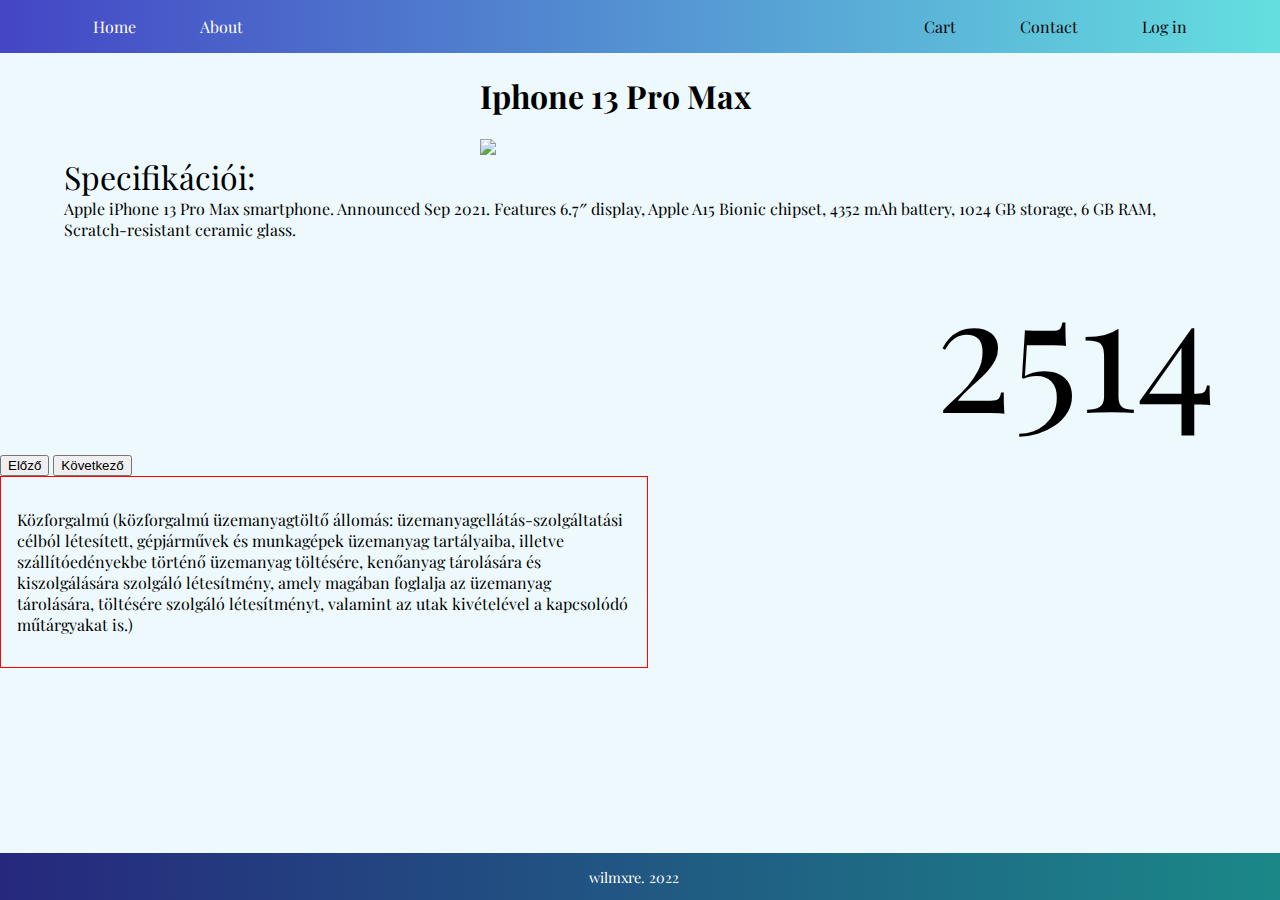
==== smartphone.html @ 22736106 "Vázlat" ====
<!DOCTYPE html>
<html lang="en">

<head>
  <meta charset="UTF-8">
  <meta http-equiv="X-UA-Compatible" content="IE=edge">
  <meta name="viewport" content="width=device-width, initial-scale=1.0">
  <title>Landing Page</title>
  <link rel="stylesheet" href="./smartphone.css">
  <link rel="preconnect" href="https://fonts.googleapis.com">
  <link rel="preconnect" href="https://fonts.gstatic.com" crossorigin>
  <link rel="preconnect" href="https://fonts.googleapis.com">
  <link rel="preconnect" href="https://fonts.gstatic.com" crossorigin>
  <link rel="preconnect" href="https://fonts.googleapis.com">
  <link rel="preconnect" href="https://fonts.gstatic.com" crossorigin>
  <link
    href="https://fonts.googleapis.com/css2?family=Playfair+Display:ital,wght@0,400;0,500;0,600;0,700;0,800;0,900;1,400;1,500;1,600;1,700;1,800;1,900&display=swap"
    rel="stylesheet">
  <script src="./script.js" defer></script>
  <script src="./data/data-processing.js" defer></script>
  <script src="./smartphones.js" defer></script>
  <script src="./utils.js" defer></script> 
</head>

<body>
  <div class="navbar">
    <ul>
      <div class="left">
        <li><a href="#">Home</a></li>
        <li><a href="#">About</a></li>
      </div>
      <div class="right">
        <li><a href="#">Cart</a></li>
        <li><a href="#">Contact</a></li>
        <li><a href="#">Log in</a></li>
      </div>
    </ul>
  </div>


  <h1 class = " cim "> Iphone 13 Pro Max </h1>

  <div><img src="https://fdn2.gsmarena.com/vv/bigpic/asus-rog-phone-5s-pro.jpg" class="kepek" id="kep">

  </div>
  <div class = " spec ">Specifikációi:</div>

  <div class="spec2">
       <div >Apple iPhone 13 Pro Max smartphone. Announced Sep 2021. Features 6.7″  display, Apple A15 Bionic chipset, 4352 mAh battery,
       1024 GB storage, 6 GB RAM, Scratch-resistant ceramic glass.
       </div>
        <div class="data">2514</div>
    </div>


    <div id="jobb">
      <form id="gombok">
          <span>
              <input type="button" name="previous" value="Előző">
              <input type="button" name="next" value="Következő">
          </span>
      </form>
  </div>

  <div id="bal">
      <p>Közforgalmú (közforgalmú üzemanyagtöltő állomás: üzemanyagellátás-szolgáltatási célból létesített, gépjárművek és 
        munkagépek üzemanyag tartályaiba, illetve szállítóedényekbe történő üzemanyag töltésére, kenőanyag tárolására és 
        kiszolgálására szolgáló létesítmény, amely magában foglalja az üzemanyag tárolására, töltésére szolgáló létesítményt,
         valamint az utak kivételével a kapcsolódó műtárgyakat is.)</p>

      <p>Üzemi (üzemi üzemanyagtöltő állomás: nem közforgalmú, az adott gazdálkodó szervezet által üzemeltetett, gépjárművek 
        és munkagépek üzemanyag tartályaiba, illetve szállítóedényekbe történő üzemanyag töltésére, kenőanyag tárolására és 
        kiszolgálására szolgáló létesítmény, tároló és töltésre szolgáló eszközökkel.) </p>

      <p>Az OMV mintegy 20 700 munkavállalót foglalkoztat és több mint 2 000 töltőállomást üzemeltet 10 országban. A vállalat
         1990-ben lépett a magyar piacra, ahol 197 töltőállomást üzemeltet, valamint 15 százalékos piaci részesedéssel bír. </p>

      <p>Magyarországi töltőállomás-hálózatában hozzávetőleg 1700-an dolgoznak. Alaptevékenysége mellett a hazai sport támogatója,
         így szponzoráltjai közé tartozik Michelisz Norbert autóversenyző, a Győri Audi ETO KC, a Telekom Veszprém, valamint a magyar 
         vízilabda utánpótlás-válogatott.</p>

      <p>A vállalat Upstream üzletága erős alapokkal rendelkezik Romániában és Ausztriában, valamint a Közép-Kelet Európai főrégióban,
         amit egy további nemzetközi portfólió egészít ki Oroszországban, az Északi-tengeren, a Közel-Keleten és Afrikában.  </p>
  </div>



  <div class="content"></div>
  
  <div class="footer">
    <div class="left"></div>
    <div class="year">wilmxre. 2022</div>
    <div class="top">&#8593;</div>
  </div>
 

</body>

</html>
---- smartphone.css ----
/* wilmxre - 2022 */
body {
    display: flex;
    flex-direction: column;
    margin: 0;
    padding: 0;
    height: 100vh;
    font-family: 'Playfair Display', serif;
    background-color: #edf9fc;
    box-sizing: border-box;
  }
  
  /* ---------- NAVBAR ---------- */
  
  .navbar {
    background: rgba(68, 70, 197, 1);
    background: linear-gradient(90deg, rgba(68, 70, 197, 1) 0%, rgba(100, 223, 223, 1) 100%);
    position: sticky;
    top: 0;
    z-index: 99;
  }
  
  .navbar ul {
    display: flex;
    list-style: none;
    margin: 0 6vw;
    padding: 1rem;
  }
  
  .navbar ul a {
    text-decoration: none;
    color: #fff;
  }
  
  .navbar .left,
  .navbar .right {
    display: flex;
    gap: 5vw;
  }
  
  .navbar .right {
    display: flex;
    margin-left: auto;
  }
  
  .navbar .right li a {
    color: #000;
  }
  
  .navbar li {
    display: flex;
    font-size: 1rem;
  }
  
  /* ---------- NAVBAR ---------- */
  
  
  /* ---------- CONTENT ---------- */
  .this-page {
    padding: 2.4vh 0 0 12vw;
    text-decoration: underline;
  }
  
  .content {
    flex: 1;
  }
  
  h2 {
    display: flex;
    justify-content: center;
  }
  
  
  .items {
    display: flex;
    flex-wrap: wrap;
    margin: 0 6vw;
    justify-content: center;
  }
  
  .block-item {
    display: flex;
    flex-direction: column;
    justify-content: center;
    align-items: center;
    margin: 2rem;
    border-radius: 8px;
    padding: 2rem;
    background: rgba(83, 85, 202, .9);
    background: linear-gradient(0deg, rgba(83, 85, 202, .9) 0%, rgba(100, 223, 223, 1) 100%);
  }
  
  .block-item:hover {
    background: rgba(83, 85, 202, .8);
    background: linear-gradient(0deg, rgba(83, 85, 202, .8) 0%, rgba(100, 223, 223, .9) 100%);
  }
  
  .item-img {
    display: flex;
    width: 8rem;
    height: 10rem;
    border-radius: 12px;
    background-color: #eefafc;
    cursor: pointer;
    user-select: none;
    background-color: #000;
  }
  
  .item-title,
  .item-price {
    text-align: center;
    font-size: .9rem;
  }
  
  .item-title {
    margin: .2rem;
    width: 8rem;
    word-wrap: break-word;
    cursor: pointer;
  }
  
  .item-title:active {
    cursor: default;
  }
  
  .item-price {
    margin: 0 .2rem .4rem .2rem;
  }
  
  .item-btn {
    all: unset;
    cursor: pointer;
    border-radius: 5px;
    text-align: center;
    background: rgb(128, 255, 219);
    background: linear-gradient(90deg, rgba(128, 255, 219, 1) 0%, rgba(100, 223, 223, 1) 34%, rgba(72, 191, 227, 1) 100%);
    padding: .125rem .8rem;
    font-size: .9rem;
  }
  
  .item-btn:hover {
    background: rgb(194, 255, 238);
    background: rgb(153, 255, 226);
    background: linear-gradient(90deg, rgba(153, 255, 226, 1) 0%, rgba(120, 227, 227, 1) 34%, rgba(96, 199, 230, 1) 100%);
  }
  
  .buttons {
    display: flex;
    justify-content: center;
    align-items: center;
    margin: 1vh 4vw;
    gap: 3vw;
  }
  
  .btn-prev,
  .btn-next {
    border-radius: 6px;
    background: rgb(128, 255, 219);
    background: linear-gradient(90deg, rgba(128, 255, 219, 1) 0%, rgba(100, 223, 223, 1) 34%, rgba(72, 191, 227, 1) 100%);
    border: none;
    width: 150px;
    height: 35px;
    transition: all 0.5s;
    cursor: pointer;
  }
  
  .btn-prev:hover {
    padding-right: 25px;
  }
  
  .btn-next:hover {
    padding-left: 25px;
  }
  
  ul#pgs {
    display: flex;
    gap: 1.5vw;
    padding: 0;
    list-style: none;
    cursor: pointer;
  }
  
  #pgs li {
    padding: 0 .2rem;
  }
  
  .ellipsis {
    cursor: default;
  }
  
  .highlight {
    font-size: 3rem;
  }
  
  /* ---------- CONTENT ---------- */
  
  /* ---------- FOOTER ---------- */
  
  .footer {
    display: flex;
    justify-content: space-between;
    background: rgba(38, 40, 125, 1);
    background: linear-gradient(90deg, rgba(38, 40, 125, 1) 0%, rgba(27, 136, 136, 1) 100%);
    color: #fff;
    align-items: center;
    margin-top: 1.5rem;
    padding: .4rem 4rem;
    font-size: .9rem;
  }
  
  .top {
    visibility: hidden;
    cursor: pointer;
    font-size: 1.6rem;
  }
  
  /* ---------- FOOTER ---------- */
  
  /* ---------- MEDIA QUERIES ---------- */
  
  @media only screen and (max-width: 500px) {
    .navbar ul {
      flex-direction: column;
      align-items: center;
      margin: 0;
    }
  
    .navbar .right {
      margin-left: 0;
      margin-top: .8vh;
    }
  }

.kepek
{
    display: block;
    margin-left: auto;
    margin-right: auto;
    width: 25%;
    
}

.cim
{
    display: block;
    margin-left: auto;
    margin-right: auto;
    width: 25%;
}

.spec
{
    display: block;
    margin-left: auto;
    margin-right: auto;
    width: 90%;
    font-size: 200%;
}

.spec2
{
    display: block;
    margin-left: auto;
    margin-right: auto;
    width: 90%;
    font-size: 100%;
    float: left;
}

.data
{
    display: block;
    margin-left: auto;
    margin-right: auto;
    width: -10%;
    font-size: 1000%;
    float: right;
}


#bal {
  width: 48%;
  border: 1px solid red;
  padding: 1em;
}

#jobb {
  width: 48%;
  float: right;
}
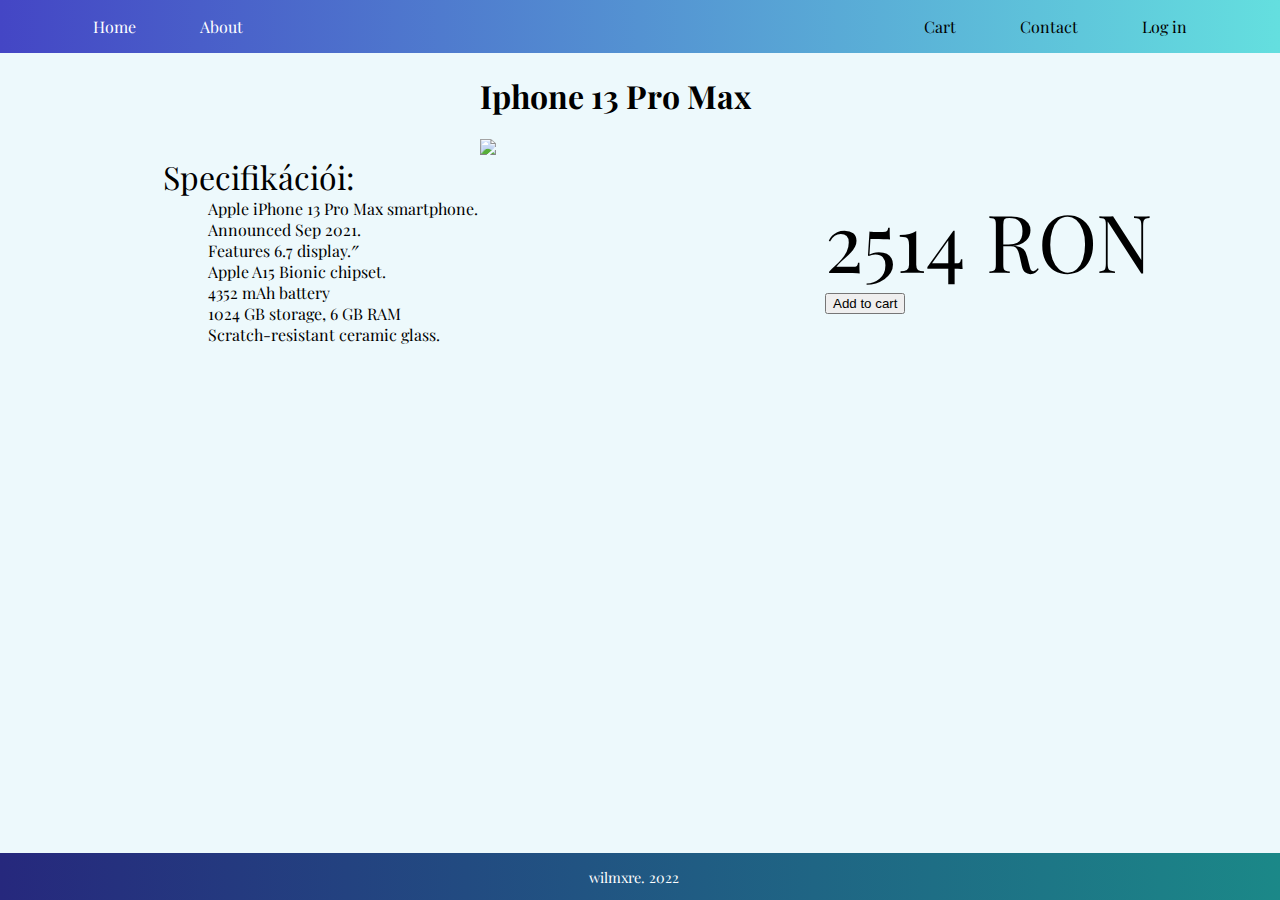
==== commit 0fa9e546: "Pótlás" ====
--- a/smartphone.html
+++ b/smartphone.html
@@ -43,46 +43,36 @@
   <div><img src="https://fdn2.gsmarena.com/vv/bigpic/asus-rog-phone-5s-pro.jpg" class="kepek" id="kep">
 
   </div>
-  <div class = " spec ">Specifikációi:</div>
+ 
 
+  
   <div class="spec2">
-       <div >Apple iPhone 13 Pro Max smartphone. Announced Sep 2021. Features 6.7″  display, Apple A15 Bionic chipset, 4352 mAh battery,
-       1024 GB storage, 6 GB RAM, Scratch-resistant ceramic glass.
-       </div>
-        <div class="data">2514</div>
+    <div class="wrap">
+      <div class="spec">Specifikációi:</div>
+        <div class="spec3">
+          <div >Apple iPhone 13 Pro Max smartphone.</div>
+          <div> Announced Sep 2021.</div> 
+          <div>Features 6.7 display.″</div> 
+          <div> Apple A15 Bionic chipset.</div>
+          <div>4352 mAh battery</div>
+          <div>1024 GB storage, 6 GB RAM </div>
+           <div> Scratch-resistant ceramic glass.</div>
+         
+        </div>  
+    
+    </div>
+    <div class="wrap">
+
+       <div class="data">2514 RON</div>
+       <button>Add to cart</button>
+       
+      </div>
+      </div>
+
     </div>
 
 
-    <div id="jobb">
-      <form id="gombok">
-          <span>
-              <input type="button" name="previous" value="Előző">
-              <input type="button" name="next" value="Következő">
-          </span>
-      </form>
-  </div>
-
-  <div id="bal">
-      <p>Közforgalmú (közforgalmú üzemanyagtöltő állomás: üzemanyagellátás-szolgáltatási célból létesített, gépjárművek és 
-        munkagépek üzemanyag tartályaiba, illetve szállítóedényekbe történő üzemanyag töltésére, kenőanyag tárolására és 
-        kiszolgálására szolgáló létesítmény, amely magában foglalja az üzemanyag tárolására, töltésére szolgáló létesítményt,
-         valamint az utak kivételével a kapcsolódó műtárgyakat is.)</p>
-
-      <p>Üzemi (üzemi üzemanyagtöltő állomás: nem közforgalmú, az adott gazdálkodó szervezet által üzemeltetett, gépjárművek 
-        és munkagépek üzemanyag tartályaiba, illetve szállítóedényekbe történő üzemanyag töltésére, kenőanyag tárolására és 
-        kiszolgálására szolgáló létesítmény, tároló és töltésre szolgáló eszközökkel.) </p>
-
-      <p>Az OMV mintegy 20 700 munkavállalót foglalkoztat és több mint 2 000 töltőállomást üzemeltet 10 országban. A vállalat
-         1990-ben lépett a magyar piacra, ahol 197 töltőállomást üzemeltet, valamint 15 százalékos piaci részesedéssel bír. </p>
-
-      <p>Magyarországi töltőállomás-hálózatában hozzávetőleg 1700-an dolgoznak. Alaptevékenysége mellett a hazai sport támogatója,
-         így szponzoráltjai közé tartozik Michelisz Norbert autóversenyző, a Győri Audi ETO KC, a Telekom Veszprém, valamint a magyar 
-         vízilabda utánpótlás-válogatott.</p>
-
-      <p>A vállalat Upstream üzletága erős alapokkal rendelkezik Romániában és Ausztriában, valamint a Közép-Kelet Európai főrégióban,
-         amit egy további nemzetközi portfólió egészít ki Oroszországban, az Északi-tengeren, a Közel-Keleten és Afrikában.  </p>
-  </div>
-
+    
 
 
   <div class="content"></div>
--- a/smartphone.css
+++ b/smartphone.css
@@ -250,41 +250,47 @@
 
 .spec
 {
-    display: block;
-    margin-left: auto;
+    display: flex;
+    width: 80%;
+    margin: 0 auto;
+  
+    font-size: 2rem;
+}
+
+.spec2
+{
+    display: flex;
+    justify-content:space-between;
+    /* gap: 1rem; */
+    font-size: 100%;
+    width: 80%;
+    margin: 0 auto;
+  
+}
+
+.wrap
+{
+  display: flex;
+  justify-content: center;
+  flex-direction: column;
+  align-items: flex-start;
+}
+
+.data
+{
+    display: flex;
+    /* margin-left: auto;
     margin-right: auto;
-    width: 90%;
-    font-size: 200%;
-}
-
-.spec2
-{
-    display: block;
-    margin-left: auto;
-    margin-right: auto;
-    width: 90%;
-    font-size: 100%;
-    float: left;
-}
-
-.data
-{
-    display: block;
-    margin-left: auto;
-    margin-right: auto;
-    width: -10%;
-    font-size: 1000%;
-    float: right;
-}
-
-
-#bal {
-  width: 48%;
-  border: 1px solid red;
-  padding: 1em;
-}
-
-#jobb {
-  width: 48%;
-  float: right;
-}
+    width: -10%; */
+    font-size: 5rem;
+    /* float: right; */
+    justify-self: center;
+    margin-left: auto;
+}
+.spec3
+{
+  margin-left: 5rem;
+}
+
+
+
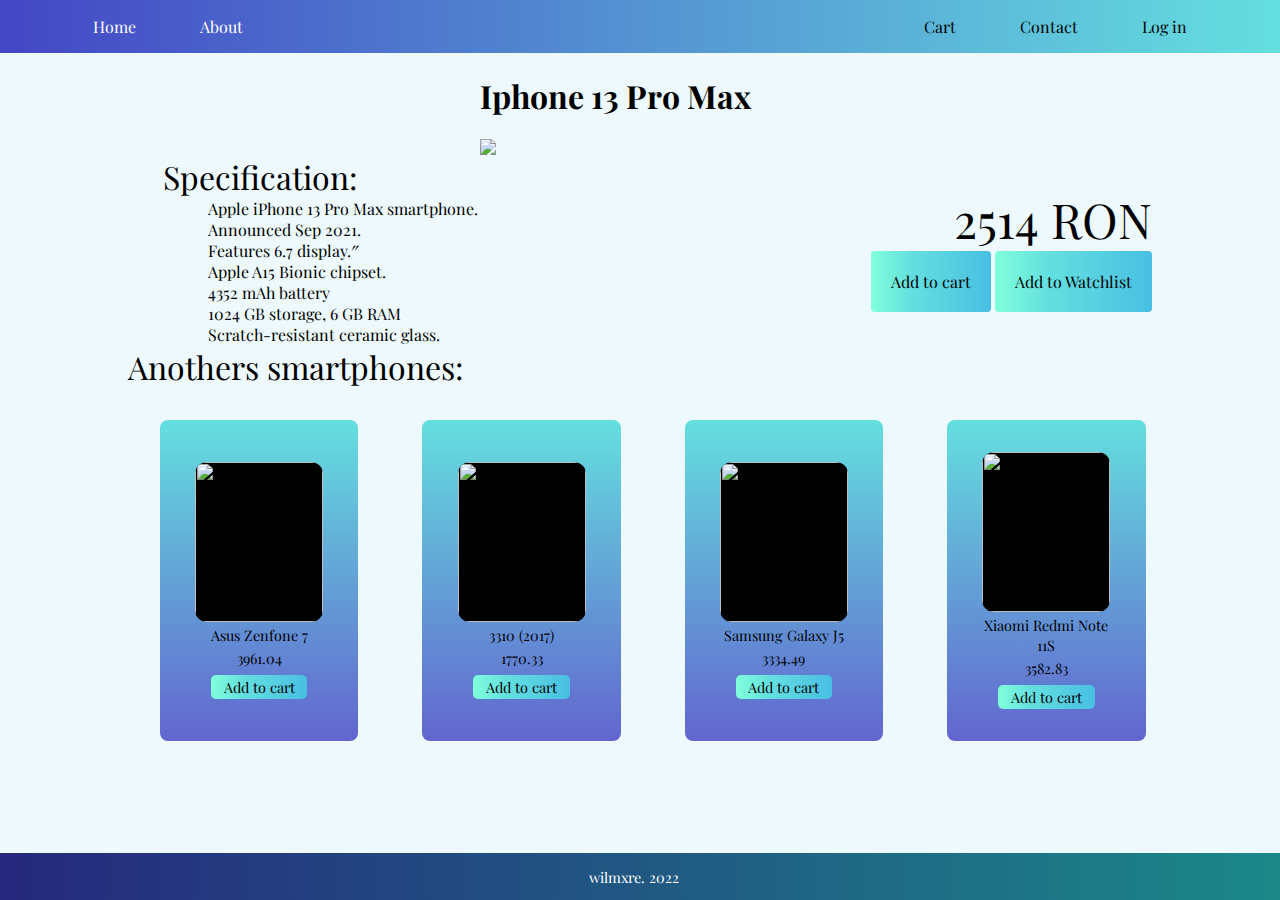
==== commit ece1cdd2: "Another/buttons" ====
--- a/smartphone.html
+++ b/smartphone.html
@@ -48,7 +48,7 @@
   
   <div class="spec2">
     <div class="wrap">
-      <div class="spec">Specifikációi:</div>
+      <div class="spec">Specification:</div>
         <div class="spec3">
           <div >Apple iPhone 13 Pro Max smartphone.</div>
           <div> Announced Sep 2021.</div> 
@@ -64,11 +64,33 @@
     <div class="wrap">
 
        <div class="data">2514 RON</div>
-       <button>Add to cart</button>
-       
+       <div>
+       <button class="add">Add to cart</button>
+       <button class="add">Add to Watchlist</button>
+      </div>
       </div>
       </div>
 
+    </div>
+
+    
+      
+        <div class="spec">
+          Anothers smartphones:
+    </div>
+   
+       
+    
+    <div class="spec">
+      <div class="block-item" id="itm-128"><img class="item-img" src="https://fdn2.gsmarena.com/vv/bigpic/asus-zenfone7-pro-zs670ks-zs671ks.jpg">
+        <p class="item-title">Asus Zenfone 7 </p><p class="item-price">3961.04</p><button class="item-btn">Add to cart</button></div>
+        <div class="block-item" id="itm-369"><img class="item-img" src="https://fdn2.gsmarena.com/vv/bigpic/nokia-3310-2017-orig.jpg"><p class="item-title">3310 (2017)</p>
+          <p class="item-price">1770.33</p><button class="item-btn">Add to cart</button></div>
+          <div class="block-item" id="itm-472"><img class="item-img" src="https://fdn2.gsmarena.com/vv/bigpic/samsung-galaxy-j5-sm-j500f.jpg"><p class="item-title">Samsung Galaxy J5 </p>
+            <p class="item-price">3334.49</p><button class="item-btn">Add to cart</button></div>
+            <div class="block-item" id="itm-537"><img class="item-img" src="https://fdn2.gsmarena.com/vv/bigpic/xiaomi-redmi-note-11s-global.jpg"><p class="item-title">Xiaomi Redmi Note 11S </p>
+              <p class="item-price">3582.83</p><button class="item-btn">Add to cart</button></div>
+              
     </div>
 
 
--- a/smartphone.css
+++ b/smartphone.css
@@ -282,15 +282,30 @@
     /* margin-left: auto;
     margin-right: auto;
     width: -10%; */
-    font-size: 5rem;
+    font-size: 3rem;
     /* float: right; */
     justify-self: center;
     margin-left: auto;
+    text-align: center;
+   
 }
 .spec3
 {
   margin-left: 5rem;
 }
-
-
-
+.add
+{
+  all: unset;
+  border-radius: 4px;
+  border: none;
+  padding: 20px;
+  text-align: center;
+  font-size: 16px;
+  cursor: pointer;
+
+  background: rgb(128, 255, 219);
+  background: linear-gradient(90deg, rgba(128, 255, 219, 1) 0%, rgba(100, 223, 223, 1) 34%, rgba(72, 191, 227, 1) 100%);
+}
+
+
+
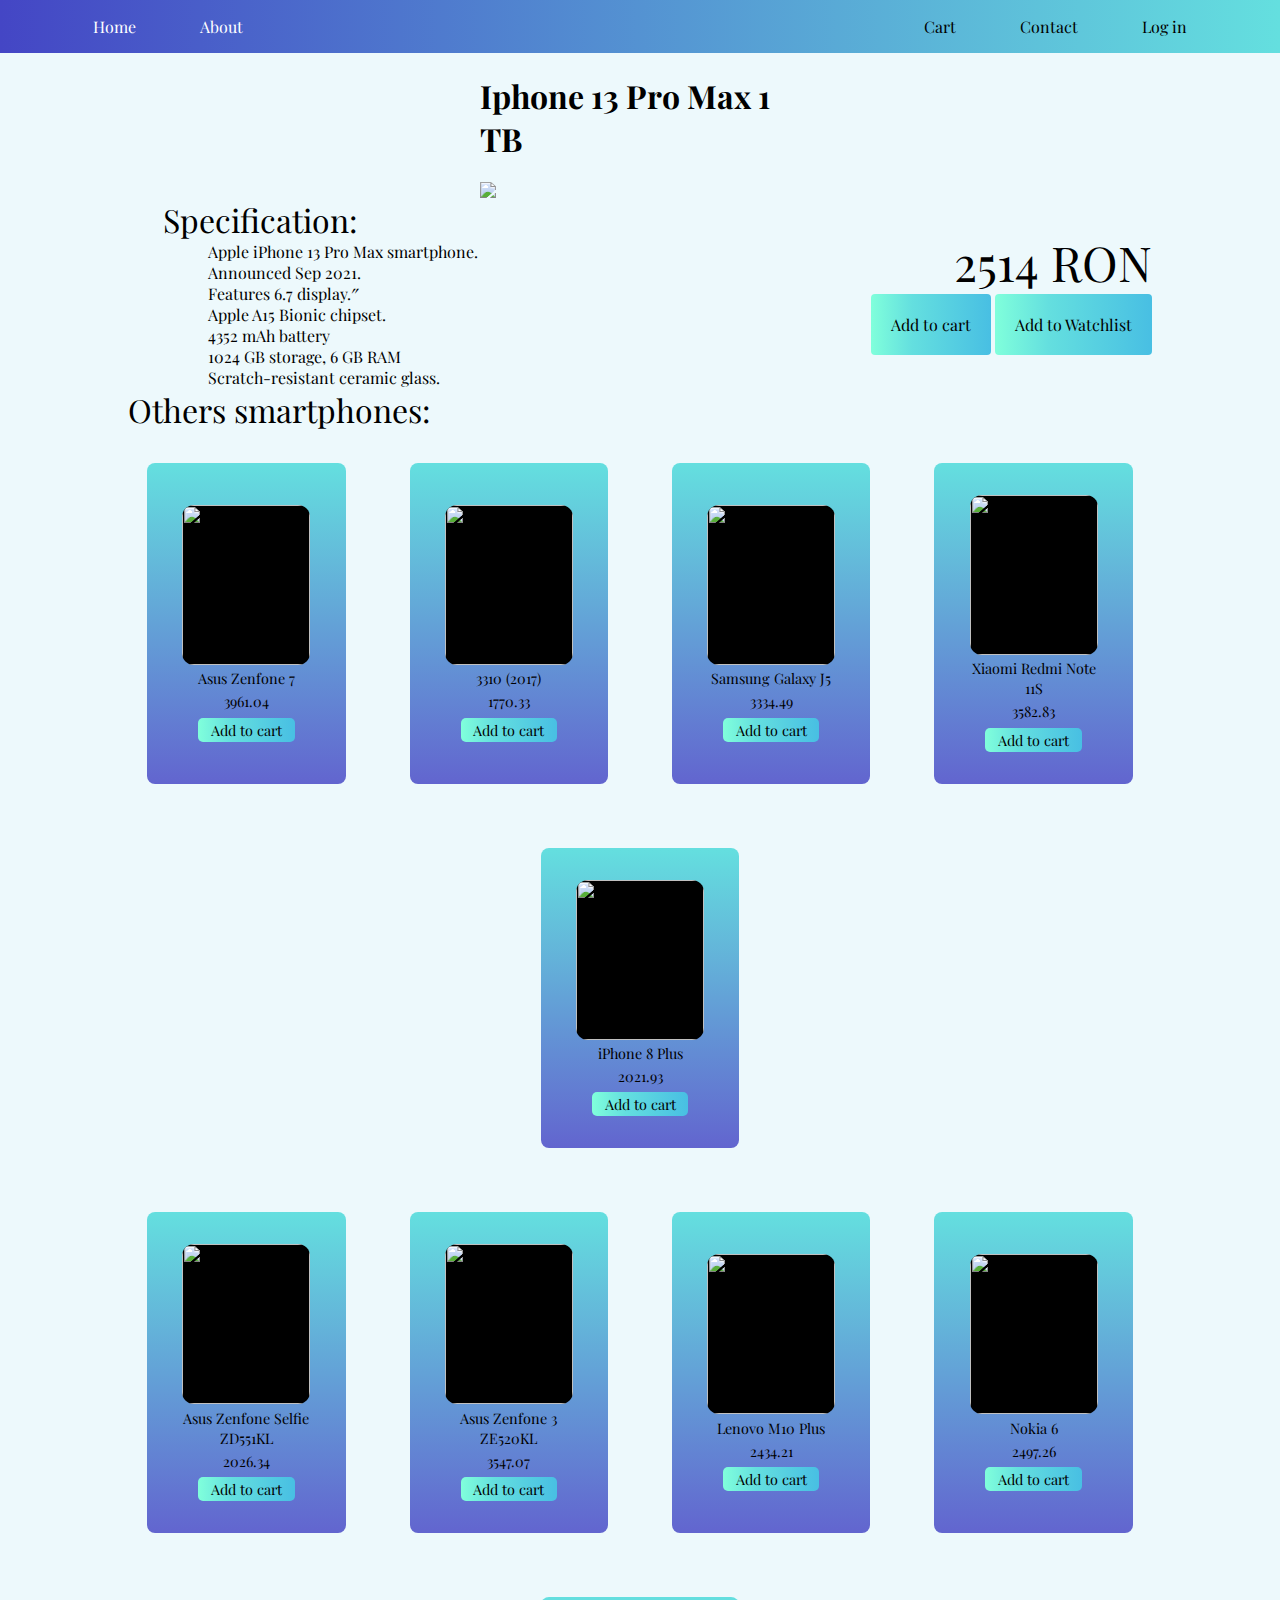
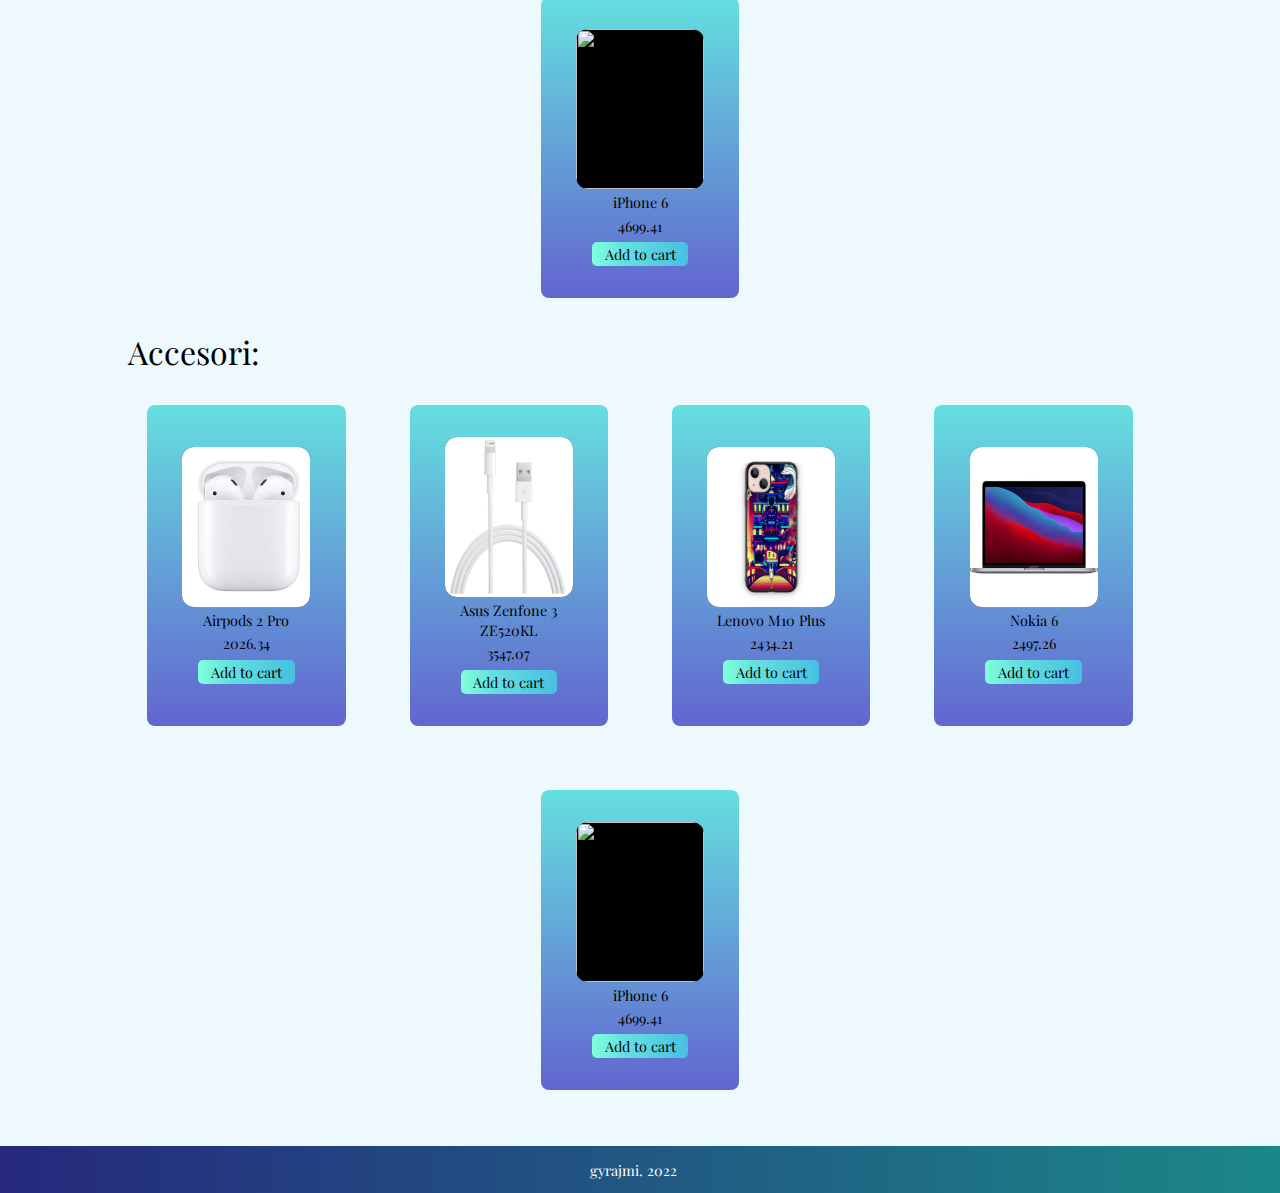
==== commit 51f45241: "Vég stádium" ====
--- a/smartphone.html
+++ b/smartphone.html
@@ -5,7 +5,7 @@
   <meta charset="UTF-8">
   <meta http-equiv="X-UA-Compatible" content="IE=edge">
   <meta name="viewport" content="width=device-width, initial-scale=1.0">
-  <title>Landing Page</title>
+  <title>Product page</title>
   <link rel="stylesheet" href="./smartphone.css">
   <link rel="preconnect" href="https://fonts.googleapis.com">
   <link rel="preconnect" href="https://fonts.gstatic.com" crossorigin>
@@ -38,9 +38,9 @@
   </div>
 
 
-  <h1 class = " cim "> Iphone 13 Pro Max </h1>
+  <h1 class = "cim"> Iphone 13 Pro Max 1 TB</h1>
 
-  <div><img src="https://fdn2.gsmarena.com/vv/bigpic/asus-rog-phone-5s-pro.jpg" class="kepek" id="kep">
+  <div><img src="https://fdn2.gsmarena.com/vv/bigpic/apple-iphone-13-pro-max.jpg" class="kepek" id="kep">
 
   </div>
  
@@ -76,12 +76,12 @@
     
       
         <div class="spec">
-          Anothers smartphones:
+          Others smartphones:
     </div>
    
        
-    
-    <div class="spec">
+   
+    <div class="items">
       <div class="block-item" id="itm-128"><img class="item-img" src="https://fdn2.gsmarena.com/vv/bigpic/asus-zenfone7-pro-zs670ks-zs671ks.jpg">
         <p class="item-title">Asus Zenfone 7 </p><p class="item-price">3961.04</p><button class="item-btn">Add to cart</button></div>
         <div class="block-item" id="itm-369"><img class="item-img" src="https://fdn2.gsmarena.com/vv/bigpic/nokia-3310-2017-orig.jpg"><p class="item-title">3310 (2017)</p>
@@ -90,18 +90,60 @@
             <p class="item-price">3334.49</p><button class="item-btn">Add to cart</button></div>
             <div class="block-item" id="itm-537"><img class="item-img" src="https://fdn2.gsmarena.com/vv/bigpic/xiaomi-redmi-note-11s-global.jpg"><p class="item-title">Xiaomi Redmi Note 11S </p>
               <p class="item-price">3582.83</p><button class="item-btn">Add to cart</button></div>
-              
+              <div class="block-item" id="itm-13"><img class="item-img" src="https://fdn2.gsmarena.com/vv/bigpic/apple-iphone-8-plus-new.jpg"><p class="item-title">iPhone 8 Plus</p>
+                <p class="item-price">2021.93</p><button class="item-btn">Add to cart</button></div>
+              </div>        
     </div>
 
 
-    
+    <div class="items">
+      <div class="block-item" id="itm-177"><img class="item-img" src="https://fdn2.gsmarena.com/vv/bigpic/asus-zenfone-selfie.jpg"><p class="item-title">Asus Zenfone Selfie ZD551KL </p>
+        <p class="item-price">2026.34</p><button class="item-btn">Add to cart</button></div>
+        <div class="block-item" id="itm-181"><img class="item-img" src="https://fdn2.gsmarena.com/vv/bigpic/asus-zenfone-3-ZE520KL-1.jpg"><p class="item-title">Asus Zenfone 3 ZE520KL </p>
+          <p class="item-price">3547.07</p><button class="item-btn">Add to cart</button></div>
+          <div class="block-item" id="itm-191"><img class="item-img" src="https://fdn2.gsmarena.com/vv/bigpic/lenovo-m10-plus.jpg"><p class="item-title">Lenovo M10 Plus </p>
+            <p class="item-price">2434.21</p><button class="item-btn">Add to cart</button></div>
+            <div class="block-item" id="itm-358"><img class="item-img" src="https://fdn2.gsmarena.com/vv/bigpic/nokia-6.jpg"><p class="item-title">Nokia 6 </p>
+              <p class="item-price">2497.26</p><button class="item-btn">Add to cart</button></div>
+              <div class="block-item" id="itm-16"><img class="item-img" src="https://fdn2.gsmarena.com/vv/bigpic/apple-iphone-6-4.jpg"><p class="item-title">iPhone 6</p>
+                <p class="item-price">4699.41</p><button class="item-btn">Add to cart</button></div>
+    </div>
+
+
+
+    <div class="spec">
+     Accesori:
+</div>
+
+<div class="items">
+  <div class="block-item" id="itm-177"><img class="item-img" src="airpods.png"><p class="item-title">Airpods 2 Pro </p>
+    <p class="item-price">2026.34</p><button class="item-btn">Add to cart</button></div>
+    <div class="block-item" id="itm-181"><img class="item-img" src="Apple-Lightning-USB-Cable-iPhone-X-XR-XS-max-6-6S-iPad-Pro-White-1m-08042019-01-p.jpg"><p class="item-title">Asus Zenfone 3 ZE520KL </p>
+      <p class="item-price">3547.07</p><button class="item-btn">Add to cart</button></div>
+      <div class="block-item" id="itm-191"><img class="item-img" src="ARI9254__41006.1633343433.jpg"><p class="item-title">Lenovo M10 Plus </p>
+        <p class="item-price">2434.21</p><button class="item-btn">Add to cart</button></div>
+        <div class="block-item" id="itm-358"><img class="item-img" src="MacBook_Pro_13in_SpGry-1.jpg"><p class="item-title">Nokia 6 </p>
+          <p class="item-price">2497.26</p><button class="item-btn">Add to cart</button></div>
+          <div class="block-item" id="itm-16"><img class="item-img" src="https://fdn2.gsmarena.com/vv/bigpic/apple-iphone-6-4.jpg"><p class="item-title">iPhone 6</p>
+            <p class="item-price">4699.41</p><button class="item-btn">Add to cart</button></div>
+</div>
+
+   
+
+<div class="items">
+
+         
+             
+        
+  
+</div>
 
 
   <div class="content"></div>
   
   <div class="footer">
     <div class="left"></div>
-    <div class="year">wilmxre. 2022</div>
+    <div class="year">gyrajmi. 2022</div>
     <div class="top">&#8593;</div>
   </div>
  
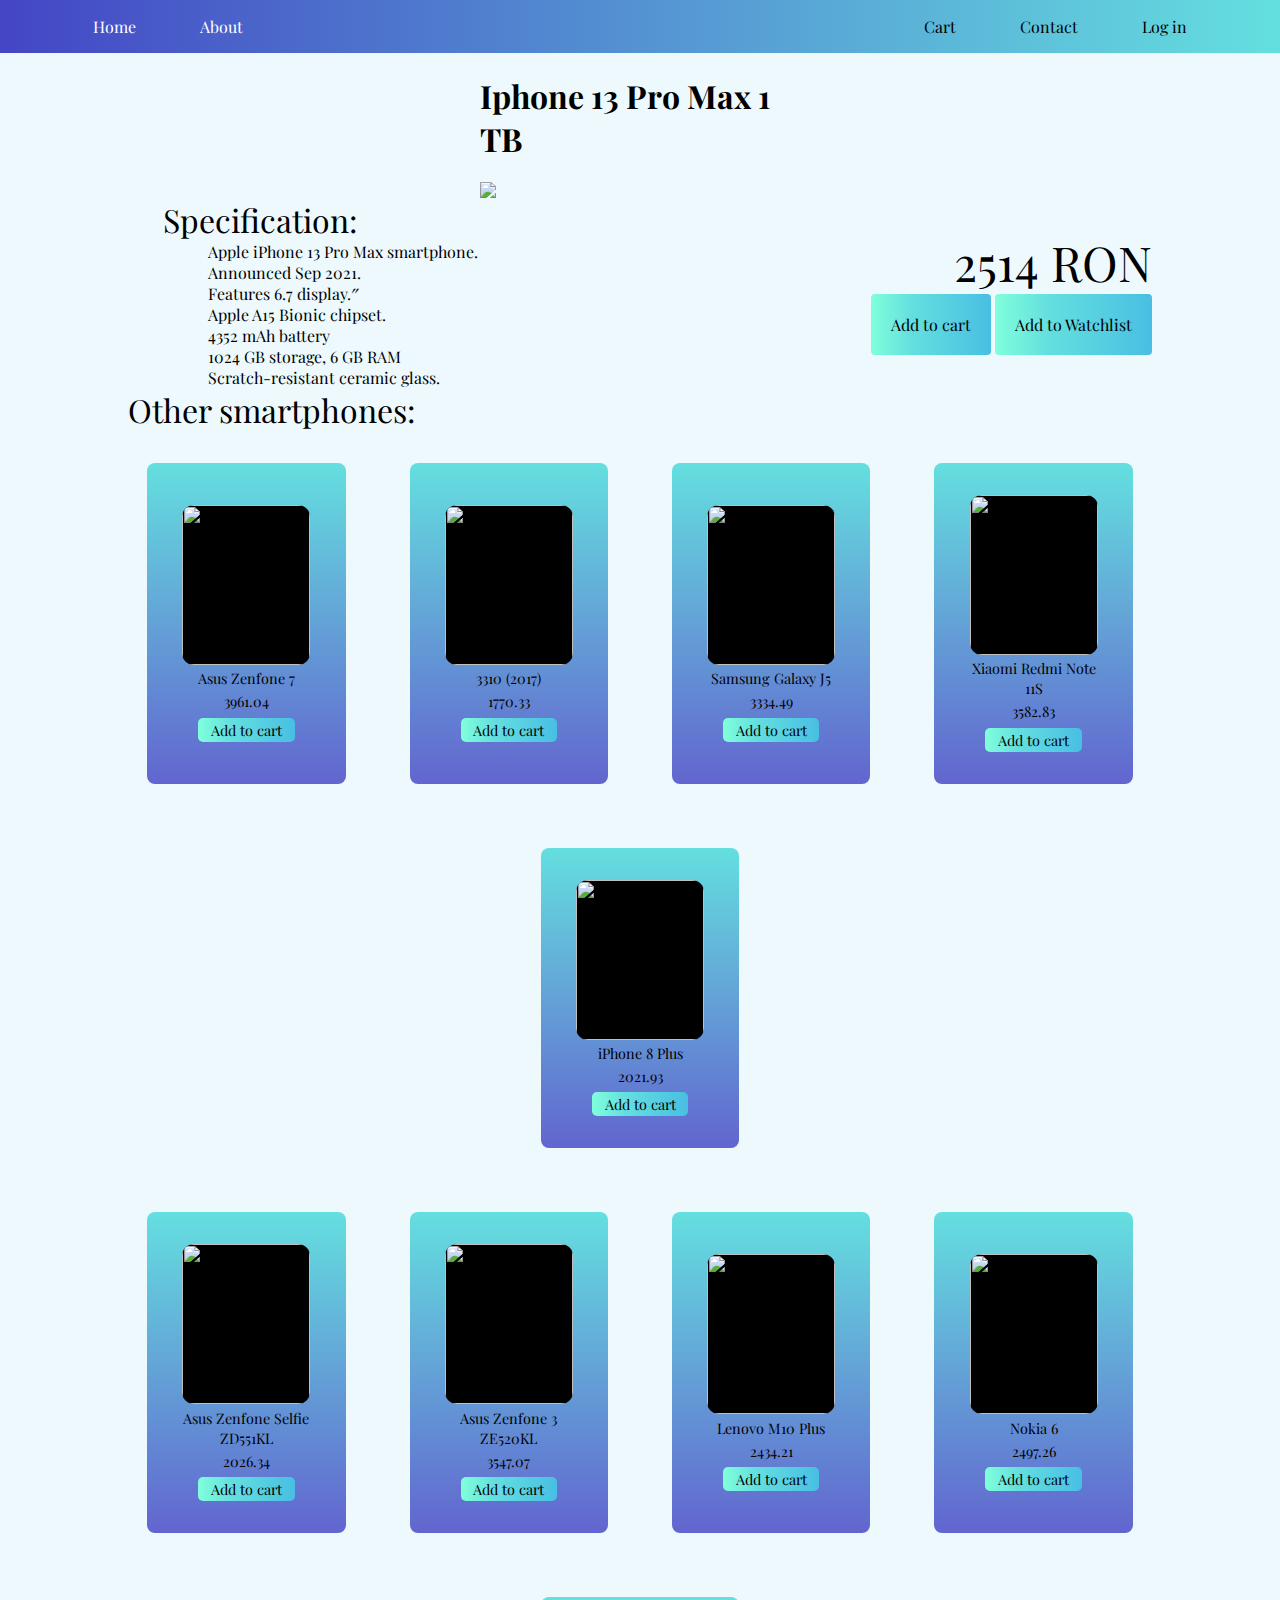
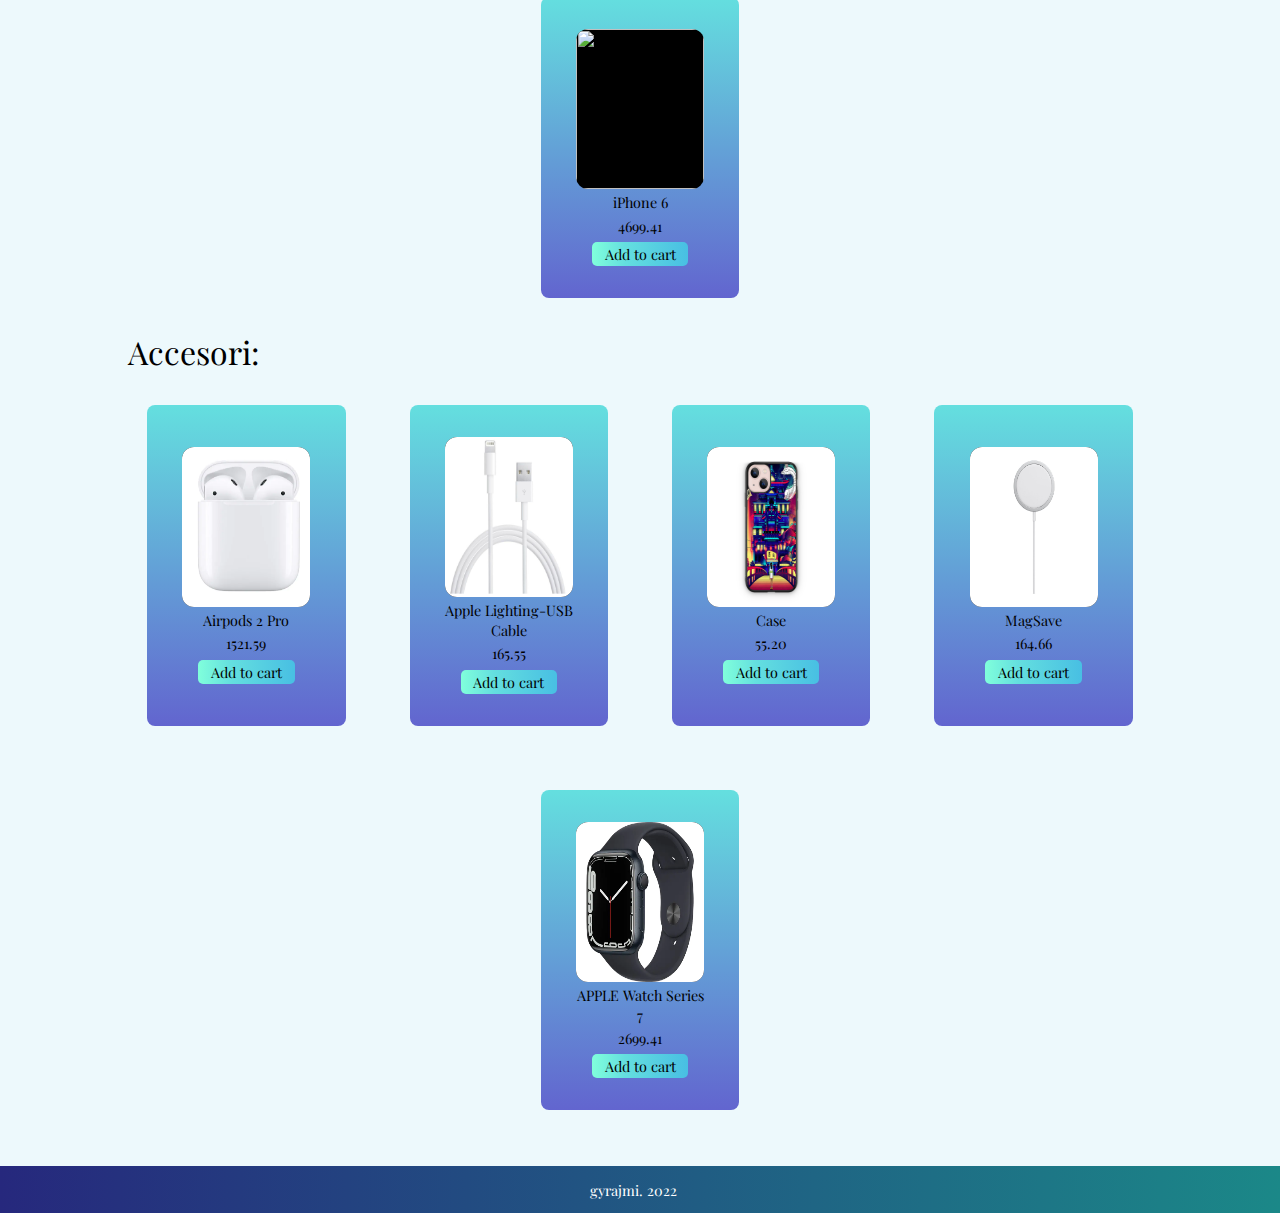
==== commit 081b3709: "End" ====
--- a/smartphone.html
+++ b/smartphone.html
@@ -76,7 +76,7 @@
     
       
         <div class="spec">
-          Others smartphones:
+          Other smartphones:
     </div>
    
        
@@ -117,15 +117,16 @@
 
 <div class="items">
   <div class="block-item" id="itm-177"><img class="item-img" src="airpods.png"><p class="item-title">Airpods 2 Pro </p>
-    <p class="item-price">2026.34</p><button class="item-btn">Add to cart</button></div>
-    <div class="block-item" id="itm-181"><img class="item-img" src="Apple-Lightning-USB-Cable-iPhone-X-XR-XS-max-6-6S-iPad-Pro-White-1m-08042019-01-p.jpg"><p class="item-title">Asus Zenfone 3 ZE520KL </p>
-      <p class="item-price">3547.07</p><button class="item-btn">Add to cart</button></div>
-      <div class="block-item" id="itm-191"><img class="item-img" src="ARI9254__41006.1633343433.jpg"><p class="item-title">Lenovo M10 Plus </p>
-        <p class="item-price">2434.21</p><button class="item-btn">Add to cart</button></div>
-        <div class="block-item" id="itm-358"><img class="item-img" src="MacBook_Pro_13in_SpGry-1.jpg"><p class="item-title">Nokia 6 </p>
-          <p class="item-price">2497.26</p><button class="item-btn">Add to cart</button></div>
-          <div class="block-item" id="itm-16"><img class="item-img" src="https://fdn2.gsmarena.com/vv/bigpic/apple-iphone-6-4.jpg"><p class="item-title">iPhone 6</p>
-            <p class="item-price">4699.41</p><button class="item-btn">Add to cart</button></div>
+    <p class="item-price">1521.59</p><button class="item-btn">Add to cart</button></div>
+    <div class="block-item" id="itm-181"><img class="item-img" src="Apple-Lightning-USB-Cable-iPhone-X-XR-XS-max-6-6S-iPad-Pro-White-1m-08042019-01-p.jpg">
+      <p class="item-title">Apple Lighting-USB Cable </p>
+      <p class="item-price">165.55</p><button class="item-btn">Add to cart</button></div>
+      <div class="block-item" id="itm-191"><img class="item-img" src="ARI9254__41006.1633343433.jpg"><p class="item-title">Case</p>
+        <p class="item-price">55.20</p><button class="item-btn">Add to cart</button></div>
+        <div class="block-item" id="itm-358"><img class="item-img" src="apple-magsafe-charger-moft-134780_5000x.jpg"><p class="item-title">MagSave </p>
+          <p class="item-price">164.66</p><button class="item-btn">Add to cart</button></div>
+          <div class="block-item" id="itm-16"><img class="item-img" src="APPLE_Watch_Series_7_GPS_45mm_Midnight_Aluminium_Case_Midnight_Sport_Band_2_.webp"><p class="item-title">APPLE Watch Series 7</p>
+            <p class="item-price">2699.41</p><button class="item-btn">Add to cart</button></div>
 </div>
 
    
